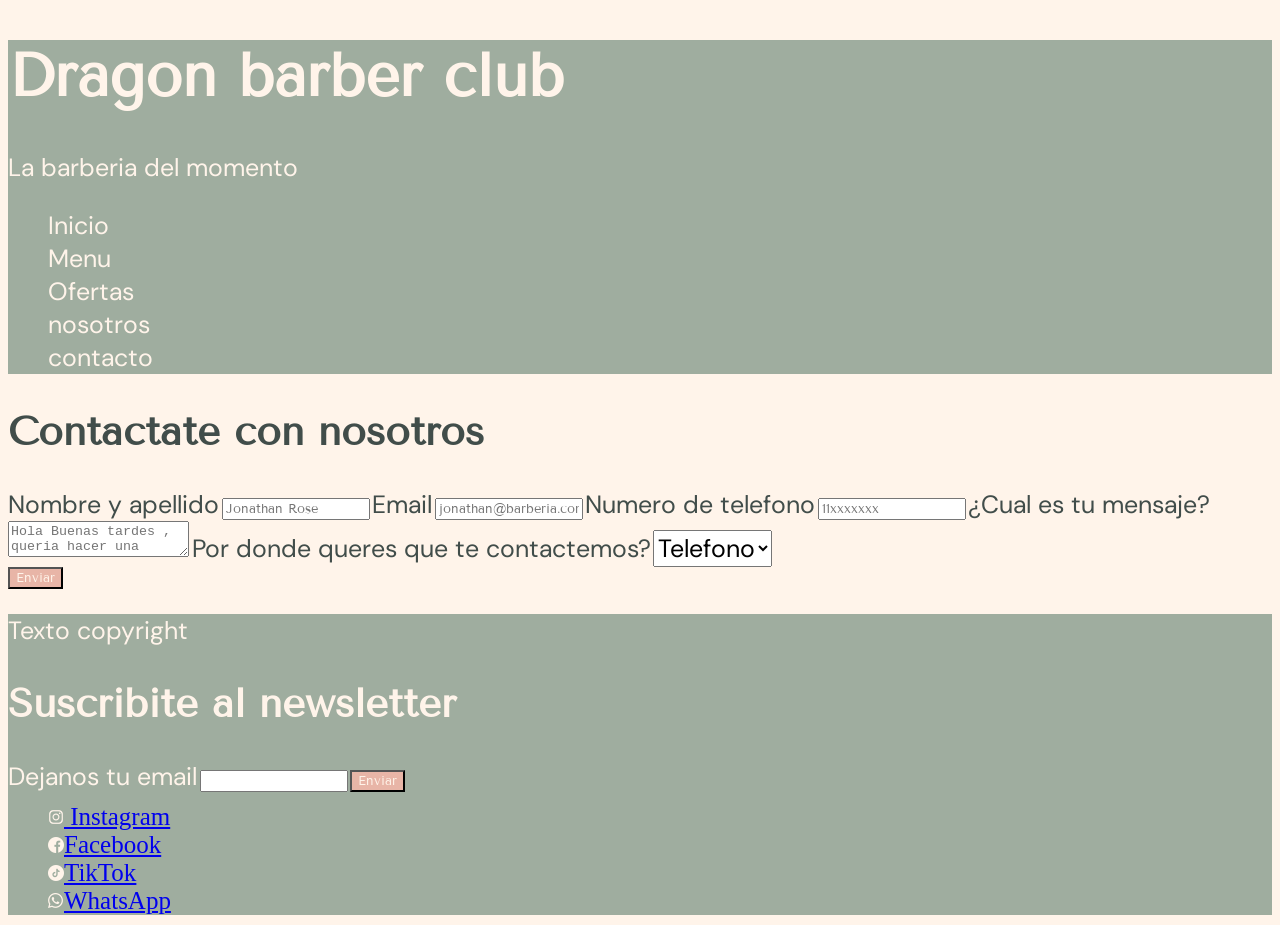
==== pages/contacto.html @ 26e632f7 "Add files via upload" ====
<!DOCTYPE html>
<html lang="es">

<head>
    <meta charset="UTF-8">
    <meta name="viewport" content="width=device-width, initial-scale=1.0">
    <link rel="stylesheet" href="../css/styles.css">
    <link rel="shortcut icon" href="../assets/logobarber.png" type="image/x-icon">

    <title>Barberia Dragon / Contacto </title>
</head>

<body>
    <header>
        <div>
            <a href="../index.html">
                <h1>Dragon barber club</h1>
            </a>
            <p>La barberia del momento</p>
        </div>
        <nav>
            <ul>
                <li><a href="../index.html">Inicio</a></li>
                <li><a href="./menu.html">Menu</a></li>
                <li><a href="./ofertas.html">Ofertas</a></li>
                <li><a href="./nosotros.html">nosotros</a></li>
                <li><a href="#">contacto</a></li>
            </ul>
        </nav>
    </header>
    <main>
        <section>
            <h2>Contactate con nosotros</h2>
            <form action="" class="formulariocontacto">
                <label for="nombreapellido">Nombre y apellido</label>
                <input type="text" name="nombreapellido" id="nombreapellido" placeholder="Jonathan Rose">
                <label for="email">Email</label>
                <input type="email" name="email" id="email" placeholder="jonathan@barberia.com">
                <label for="telefono">Numero de telefono</label>
                <input type="tel" name="telefono" id="telefono" placeholder="11xxxxxxx">
                <label for="mensaje">¿Cual es tu mensaje?</label>
                <textarea name="mensaje" id="mensaje"
                    placeholder="Hola Buenas tardes , queria hacer una consulta"></textarea>
                <label for="mediodecontacto">Por donde queres que te contactemos?</label>
                <select name="mediodecontacto" id="mediodecontacto">
                    <option value="Telefono">Telefono</option>
                    <option value="mail">Email</option>
                </select>
                <div>
                    <input type="submit" value="Enviar" class="btn">
                </div>
            </form>
        </section>
    </main>
    <footer>
        <p>Texto copyright</p>
        <h2>Suscribite al newsletter</h2>
        <form action="">
            <label for="emailNewsletter">Dejanos tu email</label>
            <input type="email" name="email" id="emailNewsletter">
            <input type="submit" value="Enviar" class="newletterenviar">

        </form>
        <nav aria-label="Redes sociales">
            <ul>
                <li><a href="#" target="_blank" rel="noopener noreferrer"><img src="../assets/instagram.png"
                            alt="logo de instagram"> Instagram</a></li>
                <li><a href="#" target="_blank" rel="noopener noreferrer"><img src="../assets/facebook.png"
                            alt="logo de facebook">Facebook</a></li>
                <li><a href="#" target="_blank" rel="noopener noreferrer"><img src="../assets/tiktok.png"
                            alt="logo de tiktok">TikTok</a></li>
                <li><a href="#" target="_blank" rel="noopener noreferrer"><img src="../assets/whatsapp.png"
                            alt="logo de whatsapp">WhatsApp</a></li>
            </ul>
        </nav>
    </footer>
</body>

</html>
---- css/styles.css ----
/* ===== TIPOGRAFÍA (Google Fonts) ===== */
@import url('https://fonts.googleapis.com/css2?family=DM+Sans:ital,opsz,wght@0,9..40,100..1000;1,9..40,100..1000&family=Tenor+Sans&display=swap');
 
/* ===== BASE / RESET ===== */
html {
    font-size: 62.5%;
}
 
body {
    background-color: #FFF4EA;
}
 
/* ===== HEADER ===== */
header {
    color: #FFF4EA;
    background-color: #9FAD9F;
}
 
header a {
    color: #FFF4EA;
    text-decoration: none;
    font-family: "DM Sans", sans-serif;
}
 
/* ===== TIPOGRAFÍA GENERAL (tamaños y familias) ===== */
p, a, button, label, select {
    font-size: 2.5rem;
}
 
h1, h2, h3, h4, button, input {
    font-family: "Tenor Sans", sans-serif;
}
 
h1 {
    font-size: 6rem;
    font-weight: 800;
}
 
h2 {
    font-weight: 700;
    font-size: 4rem;
}
 
h3 {
    text-align: center;
    font-size: 3rem;
}
 
p, label, select {
    font-family: "DM Sans", sans-serif;
}
 
/* ===== LISTAS ===== */
ul {
    list-style: none;
}
 
/* ===== CONTENIDO PRINCIPAL ===== */
main {
    color: #414D4A;
}
 
/* ===== UTILIDADES DE ALINEACIÓN ===== */
.txtaladerecha {
    text-align: end;
}
 
.txtcentro {
    text-align: center;
}
 
/* ===== BOTONES ===== */
.btn {
    background-color: #E8B5A7;
    color: #FFF4EA;
}
 
button {
    background-color: #E8B5A7;
    color: #FFF4EA;
}
 
.newletterenviar {
    background-color: #E8B5A7;
    color: #FFF4EA;
}
 
/* ===== FORMULARIO DE CONTACTO ===== */
.formulariocontacto label {
    color: #414D4A;
}
 
/* ===== FOOTER ===== */
footer {
    background-color: #9FAD9F;
    color: #FFF4EA;
}
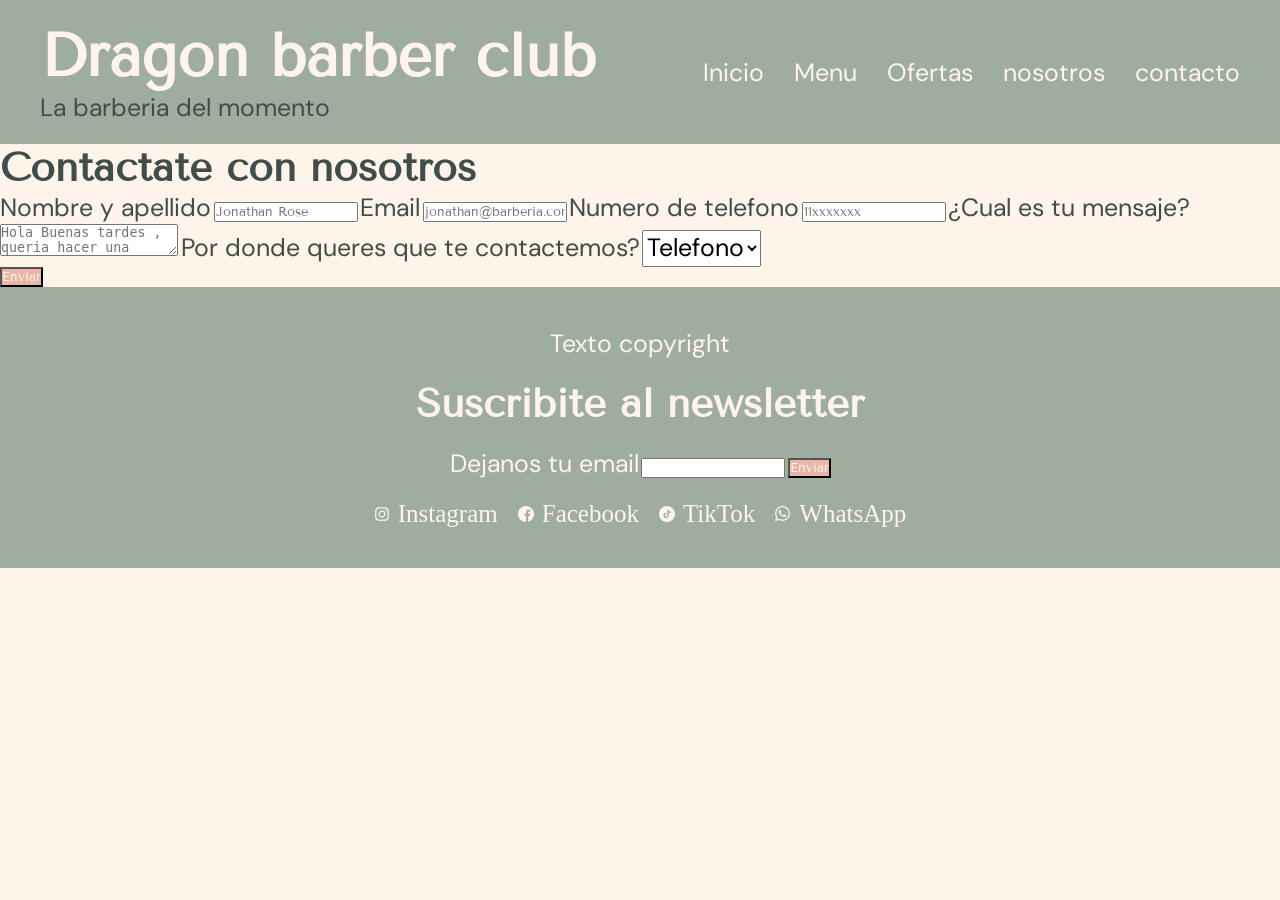
==== commit 11f5a594: "Update contacto.html" ====
--- a/pages/contacto.html
+++ b/pages/contacto.html
@@ -11,15 +11,15 @@
 </head>
 
 <body>
-    <header>
-        <div>
+    <header class="header">
+        <div class="header-logo">
             <a href="../index.html">
                 <h1>Dragon barber club</h1>
             </a>
             <p>La barberia del momento</p>
         </div>
-        <nav>
-            <ul>
+        <nav class="nav">
+            <ul class="nav-lista">
                 <li><a href="../index.html">Inicio</a></li>
                 <li><a href="./menu.html">Menu</a></li>
                 <li><a href="./ofertas.html">Ofertas</a></li>
@@ -76,4 +76,4 @@
     </footer>
 </body>
 
-</html>+</html>
--- a/css/styles.css
+++ b/css/styles.css
@@ -2,6 +2,12 @@
 /* ===== TIPOGRAFÍA (Google Fonts) ===== */
 @import url('https://fonts.googleapis.com/css2?family=DM+Sans:ital,opsz,wght@0,9..40,100..1000;1,9..40,100..1000&family=Tenor+Sans&display=swap');
  
+/* ===== RESET GLOBAL (BOX MODEL) ===== */
+* {
+    margin: 0;
+    padding: 0;
+    box-sizing: border-box;
+}
 /* ===== BASE / RESET ===== */
 html {
     font-size: 62.5%;
@@ -12,17 +18,91 @@
 }
  
 /* ===== HEADER ===== */
-header {
-    color: #FFF4EA;
-    background-color: #9FAD9F;
-}
  
 header a {
     color: #FFF4EA;
     text-decoration: none;
     font-family: "DM Sans", sans-serif;
 }
- 
+ /* ===== HEADER / NAVBAR (FLEXBOX) ===== */
+.header {
+    display: flex;
+    justify-content: space-between;
+    align-items: center;
+    padding: 20px 40px;
+    color: #414D4A;
+    background-color: #9FAD9F;
+}
+
+.nav-lista {
+    display: flex;
+    align-items: center;
+    gap: 30px;
+    list-style: none;
+}
+/* ===== BANNER ===== */
+.banner {
+    width: 100%;
+    height: 600px;
+    overflow: hidden;
+}
+
+.banner img {
+    width: 100%;
+    height: 100%;
+    object-fit: cover;
+    object-position: center;
+}
+
+/* ===== SECCIONES (ESPACIADO) ===== */
+.seccion {
+    padding: 40px 20px;
+    margin-bottom: 60px;
+}
+
+/* ===== TARJETAS DE CORTES (FLEXBOX) ===== */
+.cortes-contenedor {
+    display: flex;
+    justify-content: center;
+    align-items: center;
+    gap: 30px;
+    flex-wrap: wrap;
+}
+
+.corte-card {
+    padding: 20px;
+    background-color: #FFF4EA;
+}
+
+.corte-card img {
+    width: 100%;
+    max-width: 300px;
+}
+
+/* ===== FOOTER ===== */
+footer {
+    display: flex;
+    flex-direction: column;
+    align-items: center;
+    gap: 20px;
+    padding: 40px 20px;
+    background-color: #9FAD9F;
+    color: #FFF4EA;
+}
+/* ===== FOOTER - REDES SOCIALES ===== */
+footer a {
+    text-decoration: none;
+    color: #FFF4EA;
+    display: flex;
+    align-items: center;
+    gap: 8px;
+}
+
+footer nav ul {
+    display: flex;
+    gap: 20px;
+    flex-wrap: wrap;
+}
 /* ===== TIPOGRAFÍA GENERAL (tamaños y familias) ===== */
 p, a, button, label, select {
     font-size: 2.5rem;
@@ -91,9 +171,3 @@
     color: #414D4A;
 }
  
-/* ===== FOOTER ===== */
-footer {
-    background-color: #9FAD9F;
-    color: #FFF4EA;
-}
- 
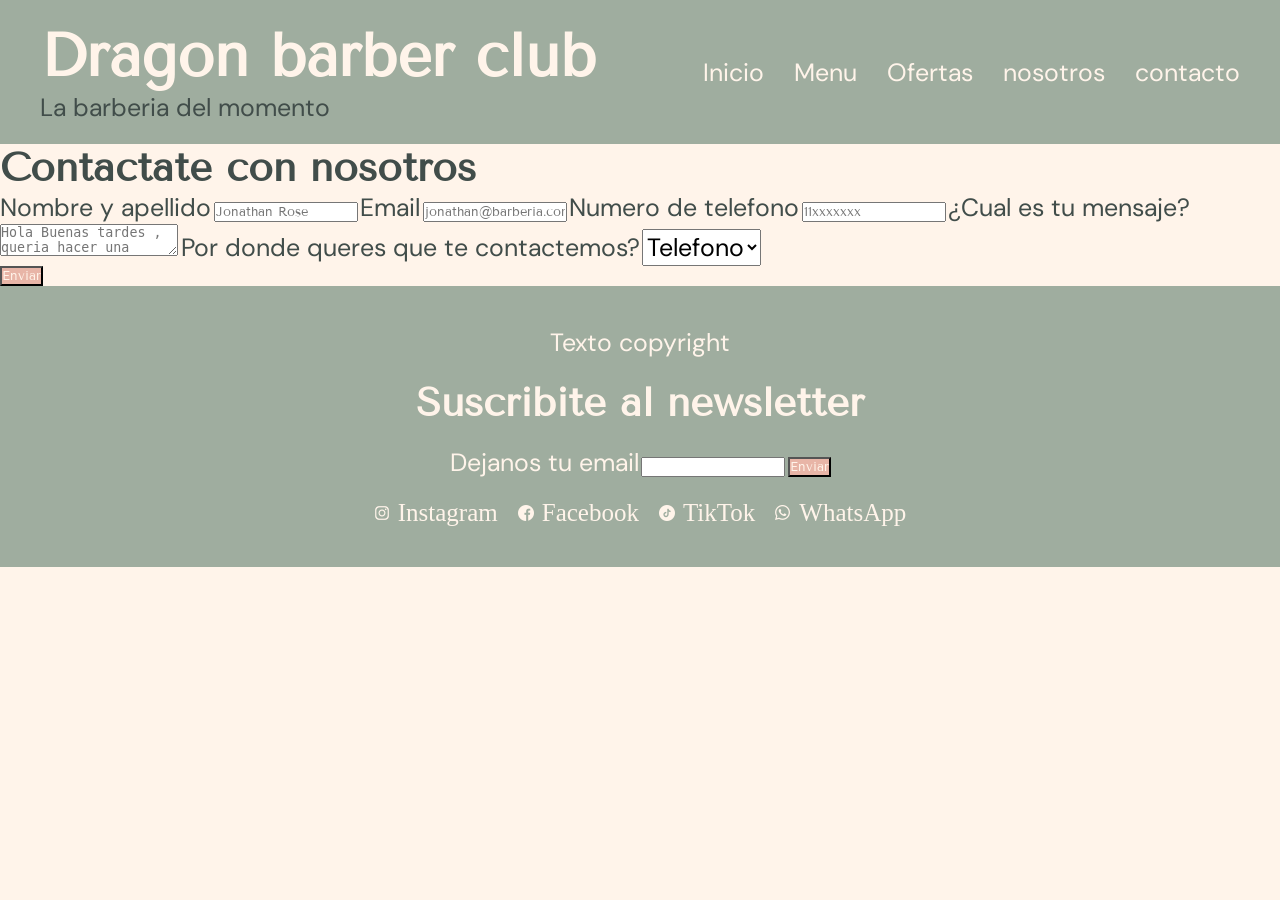
==== commit 1b48ad08: "Refactor contacto.html for better structure Updated the contact section with a new layout and improv" ====
--- a/pages/contacto.html
+++ b/pages/contacto.html
@@ -29,7 +29,7 @@
         </nav>
     </header>
     <main>
-        <section>
+        <section class="seccion-contacto">
             <h2>Contactate con nosotros</h2>
             <form action="" class="formulariocontacto">
                 <label for="nombreapellido">Nombre y apellido</label>
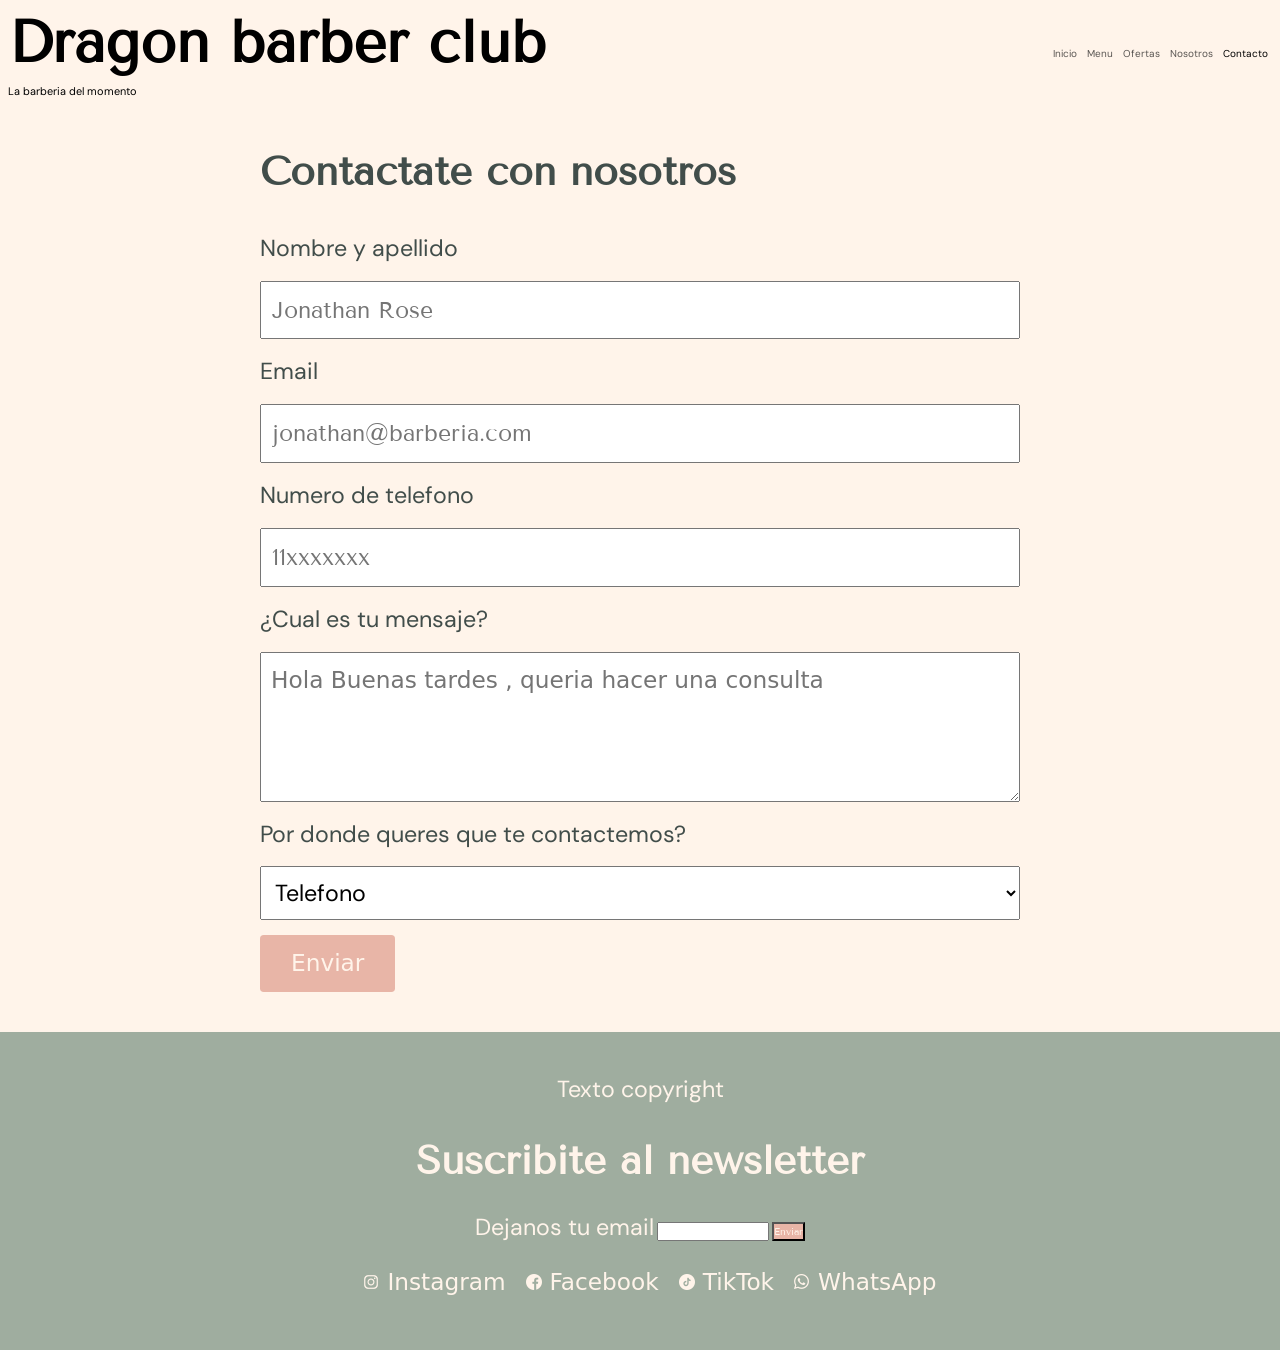
==== commit 893b7894: "Refactor contacto.html to use Bootstrap framework Updated the contacto.html file to include Bootstra" ====
--- a/pages/contacto.html
+++ b/pages/contacto.html
@@ -4,6 +4,7 @@
 <head>
     <meta charset="UTF-8">
     <meta name="viewport" content="width=device-width, initial-scale=1.0">
+    <link href="https://cdn.jsdelivr.net/npm/bootstrap@5.3.3/dist/css/bootstrap.min.css" rel="stylesheet">
     <link rel="stylesheet" href="../css/styles.css">
     <link rel="shortcut icon" href="../assets/logobarber.png" type="image/x-icon">
 
@@ -11,21 +12,29 @@
 </head>
 
 <body>
-    <header class="header">
-        <div class="header-logo">
-            <a href="../index.html">
-                <h1>Dragon barber club</h1>
-            </a>
-            <p>La barberia del momento</p>
-        </div>
-        <nav class="nav">
-            <ul class="nav-lista">
-                <li><a href="../index.html">Inicio</a></li>
-                <li><a href="./menu.html">Menu</a></li>
-                <li><a href="./ofertas.html">Ofertas</a></li>
-                <li><a href="./nosotros.html">nosotros</a></li>
-                <li><a href="#">contacto</a></li>
-            </ul>
+    <header>
+       <nav class="navbar navbar-expand-lg navbar-dragon">
+
+            <div class="container-fluid">
+                <a class="navbar-brand d-flex flex-column" href="../index.html">
+                    <h1 class="navbar-brand__titulo">Dragon barber club</h1>
+                    <small class="navbar-brand__lema">La barberia del momento</small>
+                </a>
+                <button class="navbar-toggler" type="button" data-bs-toggle="collapse" data-bs-target="#navbarNav"
+                    aria-controls="navbarNav" aria-expanded="false" aria-label="Mostrar u ocultar navegación">
+                    <span class="navbar-toggler-icon"></span>
+                </button>
+
+                <div class="collapse navbar-collapse" id="navbarNav">
+                    <ul class="navbar-nav ms-auto">
+                        <li class="nav-item"><a class="nav-link" href="../index.html">Inicio</a></li>
+                        <li class="nav-item"><a class="nav-link" href="./menu.html">Menu</a></li>
+                        <li class="nav-item"><a class="nav-link" href="./ofertas.html">Ofertas</a></li>
+                        <li class="nav-item"><a class="nav-link" href="./nosotros.html">Nosotros</a></li>
+                        <li class="nav-item"><a class="nav-link active" aria-current="page" href="#">Contacto</a></li>
+                    </ul>
+                </div>
+            </div>
         </nav>
     </header>
     <main>
@@ -47,7 +56,7 @@
                     <option value="mail">Email</option>
                 </select>
                 <div>
-                    <input type="submit" value="Enviar" class="btn">
+                    <input type="submit" value="Enviar" class="btn btn-dragon">
                 </div>
             </form>
         </section>
@@ -74,6 +83,7 @@
             </ul>
         </nav>
     </footer>
+    <script src="https://cdn.jsdelivr.net/npm/bootstrap@5.3.3/dist/js/bootstrap.bundle.min.js"></script>
 </body>
 
 </html>
--- a/css/styles.css
+++ b/css/styles.css
@@ -1,49 +1,73 @@
-
 /* ===== TIPOGRAFÍA (Google Fonts) ===== */
 @import url('https://fonts.googleapis.com/css2?family=DM+Sans:ital,opsz,wght@0,9..40,100..1000;1,9..40,100..1000&family=Tenor+Sans&display=swap');
- 
+
 /* ===== RESET GLOBAL (BOX MODEL) ===== */
 * {
     margin: 0;
     padding: 0;
     box-sizing: border-box;
 }
-/* ===== BASE / RESET ===== */
+
+/* ===== BASE ===== */
 html {
     font-size: 62.5%;
 }
- 
+
+/* Tamaños de texto fluidos (1rem = 10px por el 62.5%) */
+:root {
+    --texto-size: clamp(1.6rem, 1.3rem + 0.8vw, 2.5rem);
+    --h1-size: clamp(3.2rem, 2rem + 3vw, 6rem);
+    --h2-size: clamp(2.4rem, 1.6rem + 2vw, 4rem);
+    --h3-size: clamp(2rem, 1.6rem + 1vw, 3rem);
+}
+
 body {
     background-color: #FFF4EA;
 }
- 
-/* ===== HEADER ===== */
- 
+
+/* ===== HEADER / NAVBAR (MOBILE: apilado) ===== */
+.header {
+    display: flex;
+    flex-direction: column;
+    align-items: center;
+    gap: 20px;
+    padding: 20px;
+    text-align: center;
+    color: #414D4A;
+    background-color: #9FAD9F;
+}
+
 header a {
     color: #FFF4EA;
     text-decoration: none;
     font-family: "DM Sans", sans-serif;
 }
- /* ===== HEADER / NAVBAR (FLEXBOX) ===== */
-.header {
-    display: flex;
-    justify-content: space-between;
+
+.nav-lista {
+    display: flex;
+    flex-wrap: wrap;
+    justify-content: center;
     align-items: center;
-    padding: 20px 40px;
-    color: #414D4A;
-    background-color: #9FAD9F;
-}
-
-.nav-lista {
-    display: flex;
-    align-items: center;
-    gap: 30px;
+    gap: 10px 30px;
     list-style: none;
 }
-/* ===== BANNER ===== */
+
+/* ===== INDEX: GRID MAESTRO DEL MAIN (MOBILE: 1 columna) ===== */
+.grid-principal {
+    display: grid;
+    gap: 40px;
+    grid-template-columns: minmax(0, 1fr);
+    grid-template-areas:
+        "banner"
+        "mapa"
+        "cortes"
+        "video";
+}
+
 .banner {
-    width: 100%;
-    height: 600px;
+    grid-area: banner;
+    width: 100%;
+    height: clamp(20rem, 40vw, 60rem);
     overflow: hidden;
 }
 
@@ -54,19 +78,62 @@
     object-position: center;
 }
 
+.mapa {
+    grid-area: mapa;
+}
+
+.cortes {
+    grid-area: cortes;
+}
+
+.video {
+    grid-area: video;
+}
+
+/* ===== MAPA Y VIDEO (iframes fluidos) ===== */
+.mapa,
+.video {
+    display: flex;
+    flex-direction: column;
+    gap: 20px;
+    padding: 0 20px;
+}
+
+.mapa iframe,
+.video iframe {
+    display: block;
+    width: 100%;
+    height: auto;
+    border: 0;
+}
+
+.mapa iframe {
+    aspect-ratio: 4 / 3;
+}
+
+.video iframe {
+    aspect-ratio: 16 / 9;
+}
+
 /* ===== SECCIONES (ESPACIADO) ===== */
 .seccion {
+    display: flex;
+    flex-direction: column;
+    gap: 30px;
     padding: 40px 20px;
     margin-bottom: 60px;
 }
 
-/* ===== TARJETAS DE CORTES (FLEXBOX) ===== */
+/* dentro del grid el espacio lo maneja el gap */
+.grid-principal .seccion {
+    margin-bottom: 0;
+}
+
+/* ===== TARJETAS DE CORTES (GRID: 1 columna en mobile) ===== */
 .cortes-contenedor {
-    display: flex;
-    justify-content: center;
-    align-items: center;
-    gap: 30px;
-    flex-wrap: wrap;
+    display: grid;
+    grid-template-columns: minmax(0, 1fr);
+    gap: 30px;
 }
 
 .corte-card {
@@ -75,8 +142,110 @@
 }
 
 .corte-card img {
-    width: 100%;
-    max-width: 300px;
+    display: block;
+    width: 100%;
+    height: auto;
+}
+
+/* ===== PÁGINA OFERTAS: GRID (MOBILE: 1 columna) ===== */
+.grid-ofertas {
+    display: grid;
+    gap: 30px;
+    padding: 40px 20px;
+    grid-template-columns: minmax(0, 1fr);
+    grid-template-areas:
+        "titulo"
+        "ofertas"
+        "aviso";
+}
+
+.titulo-ofertas {
+    grid-area: titulo;
+}
+
+.lista-ofertas {
+    grid-area: ofertas;
+    display: grid;
+    grid-template-columns: minmax(0, 1fr);
+    gap: 30px;
+}
+
+.aviso-ofertas {
+    grid-area: aviso;
+    padding: 20px;
+    text-align: center;
+    background-color: #E8B5A7;
+    color: #414D4A;
+}
+
+/* ===== PÁGINA NOSOTROS: GRID (MOBILE: 1 columna) ===== */
+.grid-nosotros {
+    display: grid;
+    gap: 30px;
+    padding: 40px 20px;
+    grid-template-columns: minmax(0, 1fr);
+    grid-template-areas:
+        "titulo"
+        "imagen"
+        "texto";
+}
+
+.titulo-nosotros {
+    grid-area: titulo;
+}
+
+.texto-nosotros {
+    grid-area: texto;
+}
+
+.imagen-nosotros {
+    grid-area: imagen;
+}
+
+.imagen-nosotros img {
+    display: block;
+    width: 100%;
+    height: auto;
+}
+
+/* ===== PÁGINA CONTACTO (MOBILE: 1 columna) ===== */
+.seccion-contacto {
+    display: flex;
+    flex-direction: column;
+    gap: 30px;
+    width: 100%;
+    max-width: 60rem;
+    margin: 0 auto;
+    padding: 40px 20px;
+}
+
+/* ===== FORMULARIO DE CONTACTO ===== */
+.formulariocontacto {
+    display: flex;
+    flex-direction: column;
+    gap: 15px;
+}
+
+.formulariocontacto label {
+    color: #414D4A;
+}
+
+.formulariocontacto input,
+.formulariocontacto textarea,
+.formulariocontacto select {
+    width: 100%;
+    padding: 10px;
+    font-size: var(--texto-size);
+}
+
+.formulariocontacto textarea {
+    min-height: 15rem;
+    resize: vertical;
+}
+
+.formulariocontacto input[type="submit"] {
+    width: auto;
+    padding: 10px 30px;
 }
 
 /* ===== FOOTER ===== */
@@ -89,6 +258,7 @@
     background-color: #9FAD9F;
     color: #FFF4EA;
 }
+
 /* ===== FOOTER - REDES SOCIALES ===== */
 footer a {
     text-decoration: none;
@@ -102,72 +272,135 @@
     display: flex;
     gap: 20px;
     flex-wrap: wrap;
-}
+    justify-content: center;
+}
+
 /* ===== TIPOGRAFÍA GENERAL (tamaños y familias) ===== */
-p, a, button, label, select {
-    font-size: 2.5rem;
-}
- 
-h1, h2, h3, h4, button, input {
+p,
+a,
+button,
+label,
+select {
+    font-size: var(--texto-size);
+}
+
+h1,
+h2,
+h3,
+h4,
+button,
+input {
     font-family: "Tenor Sans", sans-serif;
 }
- 
+
 h1 {
-    font-size: 6rem;
+    font-size: var(--h1-size);
     font-weight: 800;
 }
- 
+
 h2 {
     font-weight: 700;
-    font-size: 4rem;
-}
- 
+    font-size: var(--h2-size);
+}
+
 h3 {
     text-align: center;
-    font-size: 3rem;
-}
- 
-p, label, select {
+    font-size: var(--h3-size);
+}
+
+p,
+label,
+select {
     font-family: "DM Sans", sans-serif;
 }
- 
+
 /* ===== LISTAS ===== */
 ul {
     list-style: none;
 }
- 
+
 /* ===== CONTENIDO PRINCIPAL ===== */
 main {
     color: #414D4A;
 }
- 
+
 /* ===== UTILIDADES DE ALINEACIÓN ===== */
 .txtaladerecha {
     text-align: end;
 }
- 
+
 .txtcentro {
     text-align: center;
 }
- 
+
 /* ===== BOTONES ===== */
 .btn {
     background-color: #E8B5A7;
     color: #FFF4EA;
 }
- 
+
 button {
     background-color: #E8B5A7;
     color: #FFF4EA;
 }
- 
+
 .newletterenviar {
     background-color: #E8B5A7;
     color: #FFF4EA;
 }
- 
-/* ===== FORMULARIO DE CONTACTO ===== */
-.formulariocontacto label {
-    color: #414D4A;
-}
- 
+
+/* ===== TABLET (768px) ===== */
+@media (min-width: 768px) {
+    .cortes-contenedor {
+        grid-template-columns: repeat(2, minmax(0, 1fr));
+    }
+
+    .lista-ofertas {
+        grid-template-columns: repeat(2, minmax(0, 1fr));
+    }
+}
+
+/* ===== DESKTOP (1024px) ===== */
+@media (min-width: 1024px) {
+    .header {
+        flex-direction: row;
+        justify-content: space-between;
+        padding: 20px 40px;
+        text-align: left;
+    }
+
+    .grid-principal {
+        grid-template-columns: repeat(2, minmax(0, 1fr));
+        grid-template-areas:
+            "banner banner"
+            "cortes cortes"
+            "mapa   video";
+    }
+
+    .cortes-contenedor {
+        grid-template-columns: repeat(3, minmax(0, 1fr));
+    }
+
+    .grid-ofertas {
+        grid-template-columns: repeat(3, minmax(0, 1fr));
+        grid-template-areas:
+            "titulo  titulo  titulo"
+            "ofertas ofertas aviso";
+    }
+
+    .lista-ofertas {
+        grid-template-columns: repeat(2, minmax(0, 1fr));
+    }
+
+    .grid-nosotros {
+        grid-template-columns: repeat(2, minmax(0, 1fr));
+        grid-template-areas:
+            "titulo titulo"
+            "texto  imagen";
+        align-items: center;
+    }
+
+    .seccion-contacto {
+        max-width: 80rem;
+    }
+}
